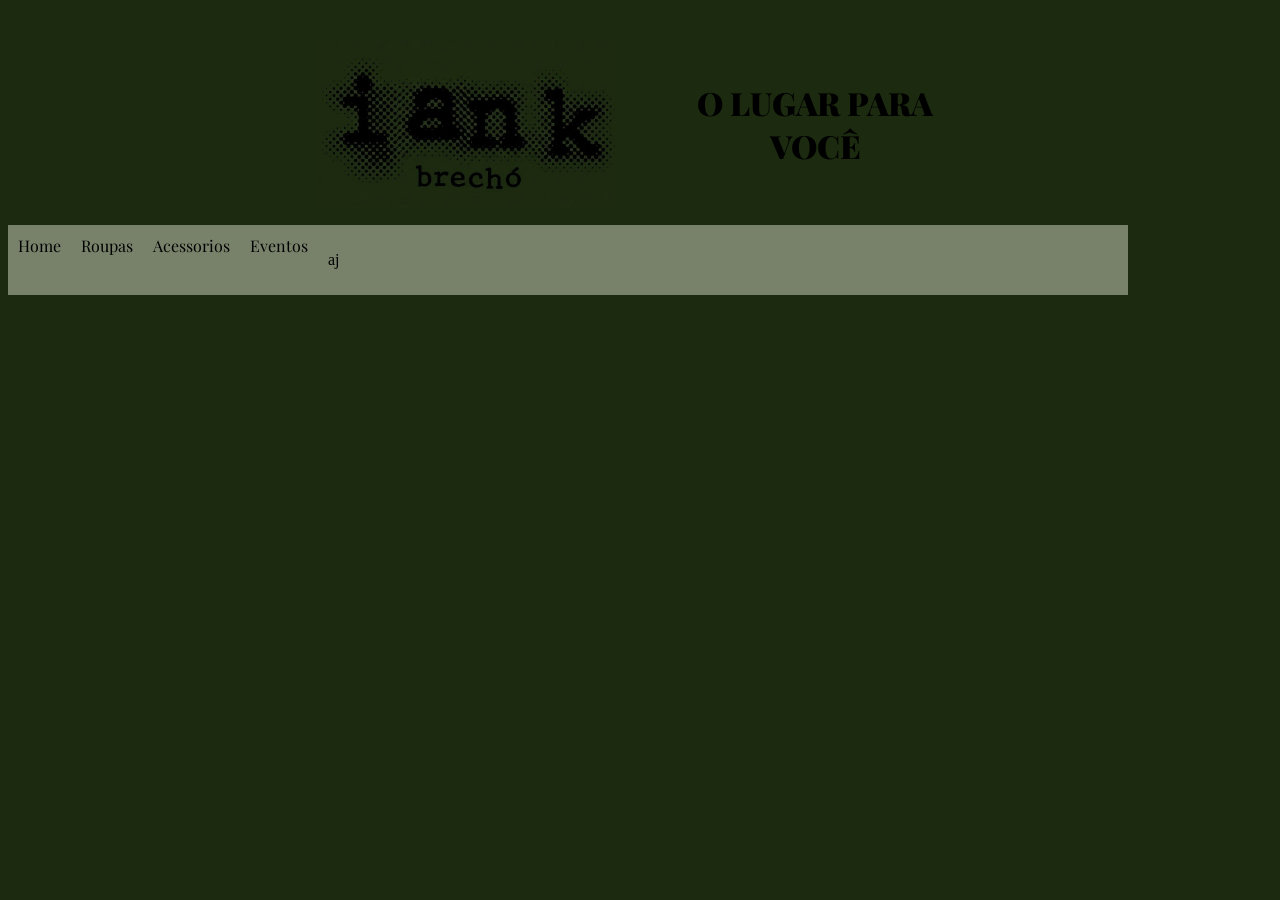
==== index.html @ 8a6be6c2 "vou mimir" ====
<!DOCTYPE html>
<head>
    <link rel="stylesheet" href="style.css">
    <link rel="preconnect" href="https://fonts.googleapis.com">
    <link rel="preconnect" href="https://fonts.gstatic.com" crossorigin>
    <link href="https://fonts.googleapis.com/css2?family=Playfair+Display:ital,wght@0,900;1,900&display=swap" rel="stylesheet">
    <title>Document</title>
</head>
<body>
    <header>
        <div>
        <img class="cabeca" src="assets/logo_cor.png" alt="logo">
        <h1 class="cabeca">O LUGAR PARA VOCÊ</h1>
        </div>
        <ul>
            <li><a href="index.html">Home</a></li>
            <li><a href="roupas.html">Roupas</a></li>
            <li><a href="acessorios.html">Acessorios</a></li>
            <li><a href="eventos.html">Eventos</a></li>
            <div>
                <p>aj</p>
            </div>
        </ul>
    </header>
</body>
</html>
---- style.css ----
html{
    background-color: #1c2a10;
}

.playfair-display-900-normal {
    font-family: "Playfair Display", serif;
    font-optical-sizing: auto;
    font-weight: 900;
    font-style: bold;
}

header>div{
    display:flex;
    justify-content: center;
    gap: 50px;
    align-items: center;
    margin-top: 40px;
}

header>div>img{
    width: 300px;

}

h1{
    font-family: "Playfair Display", serif;
    font-optical-sizing: auto;
    font-weight: 900;
    font-style: normal;
    color: #000000;
    text-align: center;
    width: 300px;
}

ul{
    list-style-type: none;
    display: flex;
    gap: 20px;
    background-color: #78826a;
    width: 1100px;
    padding: 10px;
}

li{
    font-family: "Playfair Display", serif;
    text-decoration: none;
}

a:link, a:visited, a:hover a:active{
    text-decoration: none;
    color: #000000;
}

ul>li>div{
    background-color: #000000;
    width: 500px;
}
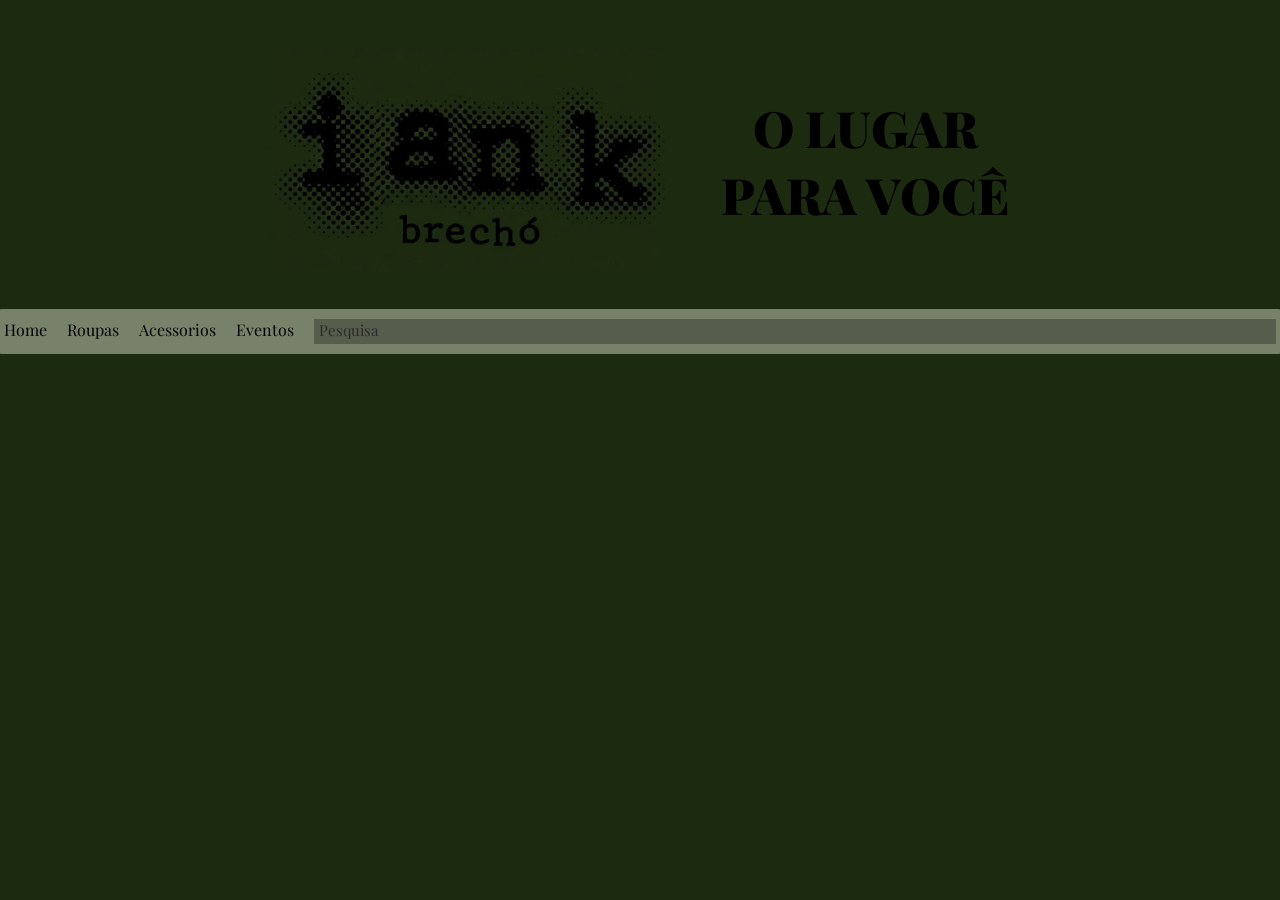
==== commit a55f2aaa: "new stuff" ====
--- a/index.html
+++ b/index.html
@@ -18,7 +18,7 @@
             <li><a href="acessorios.html">Acessorios</a></li>
             <li><a href="eventos.html">Eventos</a></li>
             <div>
-                <p>aj</p>
+                <p>Pesquisa</p>
             </div>
         </ul>
     </header>
--- a/style.css
+++ b/style.css
@@ -9,6 +9,13 @@
     font-style: bold;
 }
 
+header{
+    display: flex;
+    flex-direction: column;
+    align-items: center;
+    gap: 20px;
+}
+
 header>div{
     display:flex;
     justify-content: center;
@@ -18,12 +25,13 @@
 }
 
 header>div>img{
-    width: 300px;
+    width: 400px;
 
 }
 
 h1{
     font-family: "Playfair Display", serif;
+    font-size: 50px;
     font-optical-sizing: auto;
     font-weight: 900;
     font-style: normal;
@@ -35,10 +43,13 @@
 ul{
     list-style-type: none;
     display: flex;
+    flex-direction: row;
+    justify-content: center;
+    background-color: #78826a;
     gap: 20px;
-    background-color: #78826a;
-    width: 1100px;
+    width: 1300px;
     padding: 10px;
+    border-radius: 30px;
 }
 
 li{
@@ -51,7 +62,16 @@
     color: #000000;
 }
 
-ul>li>div{
-    background-color: #000000;
-    width: 500px;
+ul>div{
+    background-color: #565d4c;
+    width: 74%;
+    height: 25px;
+}
+
+ul>div>p{
+    font-family: "Playfair Display", serif;
+    color: #2b2a2a;
+    font-size: 15px;
+    margin-top: 1px;
+    margin-left: 5px;
 }
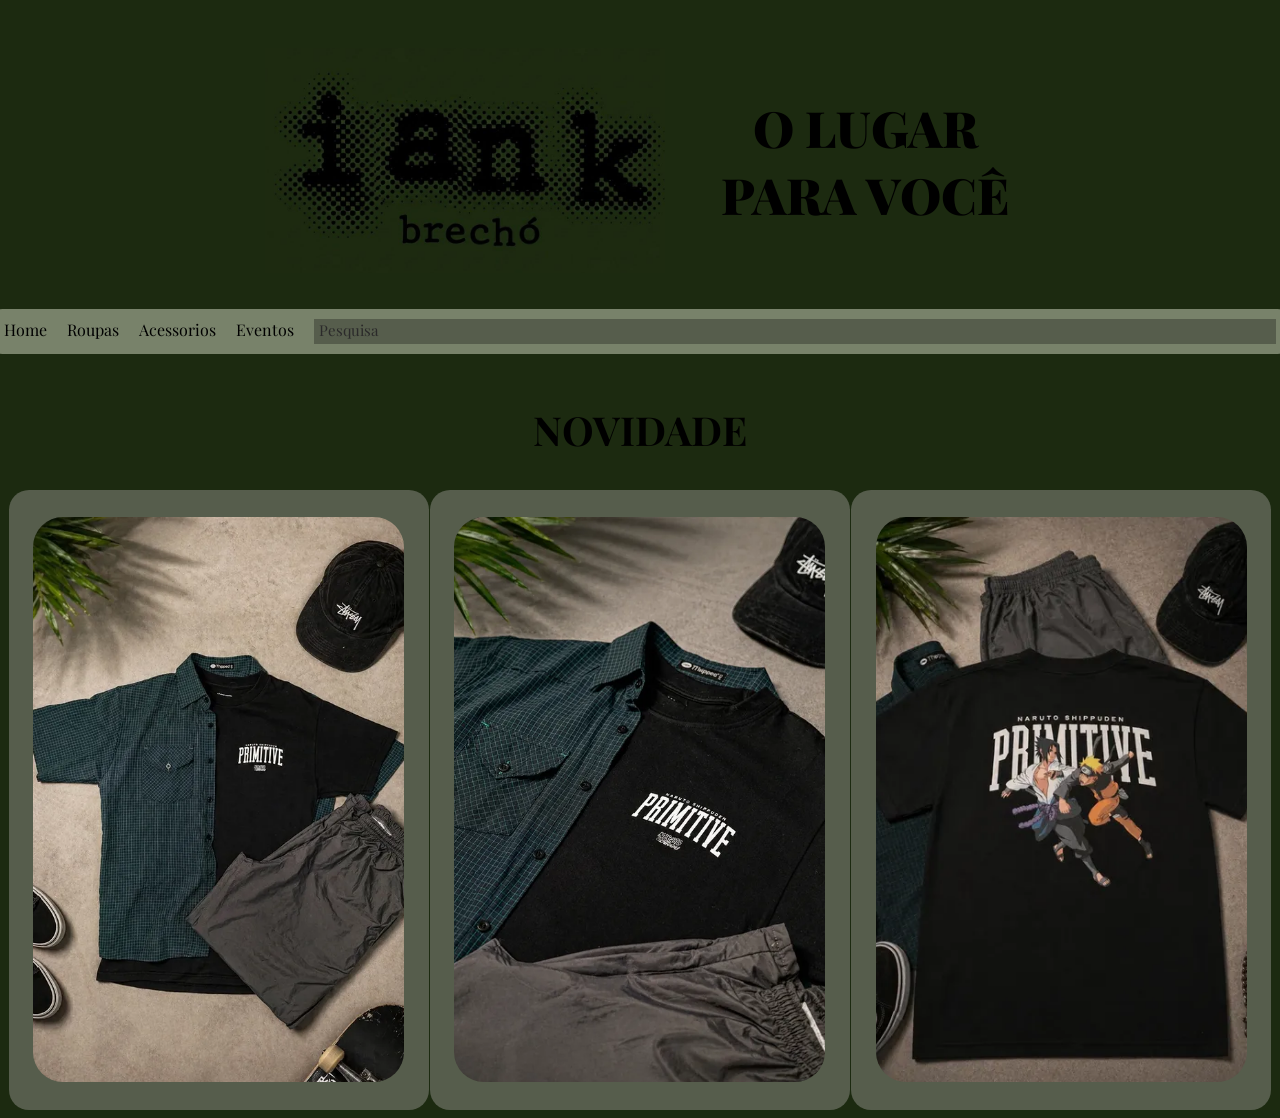
==== commit e7f965a5: "new things" ====
--- a/index.html
+++ b/index.html
@@ -17,10 +17,27 @@
             <li><a href="roupas.html">Roupas</a></li>
             <li><a href="acessorios.html">Acessorios</a></li>
             <li><a href="eventos.html">Eventos</a></li>
-            <div>
+            <nav>
                 <p>Pesquisa</p>
-            </div>
+            </nav>
         </ul>
     </header>
+    <section>
+        <h2>NOVIDADE</h2>
+        <div>
+            <div>
+                <img src="assets/conjuntoN1.png" alt="conjuntoN1">
+            </div>
+            <div>
+                <img src="assets/conjuntoN2.png" alt="conjuntoN2">
+            </div>
+            <div>
+                <img src="assets/conjuntoN3.png" alt="conjuntoN3">
+            </div>
+        </div>
+    </section>
+    <footer>
+        
+    </footer>
 </body>
 </html>
--- a/style.css
+++ b/style.css
@@ -62,16 +62,45 @@
     color: #000000;
 }
 
-ul>div{
+nav{
     background-color: #565d4c;
     width: 74%;
     height: 25px;
 }
 
-ul>div>p{
+nav>p{
     font-family: "Playfair Display", serif;
     color: #2b2a2a;
     font-size: 15px;
     margin-top: 1px;
     margin-left: 5px;
-}+}
+
+section>div{
+    display: flex;
+    flex-direction: row;
+    justify-content: space-around;
+}
+
+section>h2{
+    font-family: "Playfair Display", serif;
+    color: #000000;
+    font-size: 40px;
+    text-align: center;
+}
+
+section>div>div{
+    background-color: #565d4c;
+    width: 400px;
+    height: 600px;
+    border-radius: 20px;
+    display: flex;
+    justify-content: center;
+    align-items: center;
+    padding: 10px;
+}
+
+section>div>div>img{
+    border-radius: 30px;
+}
+
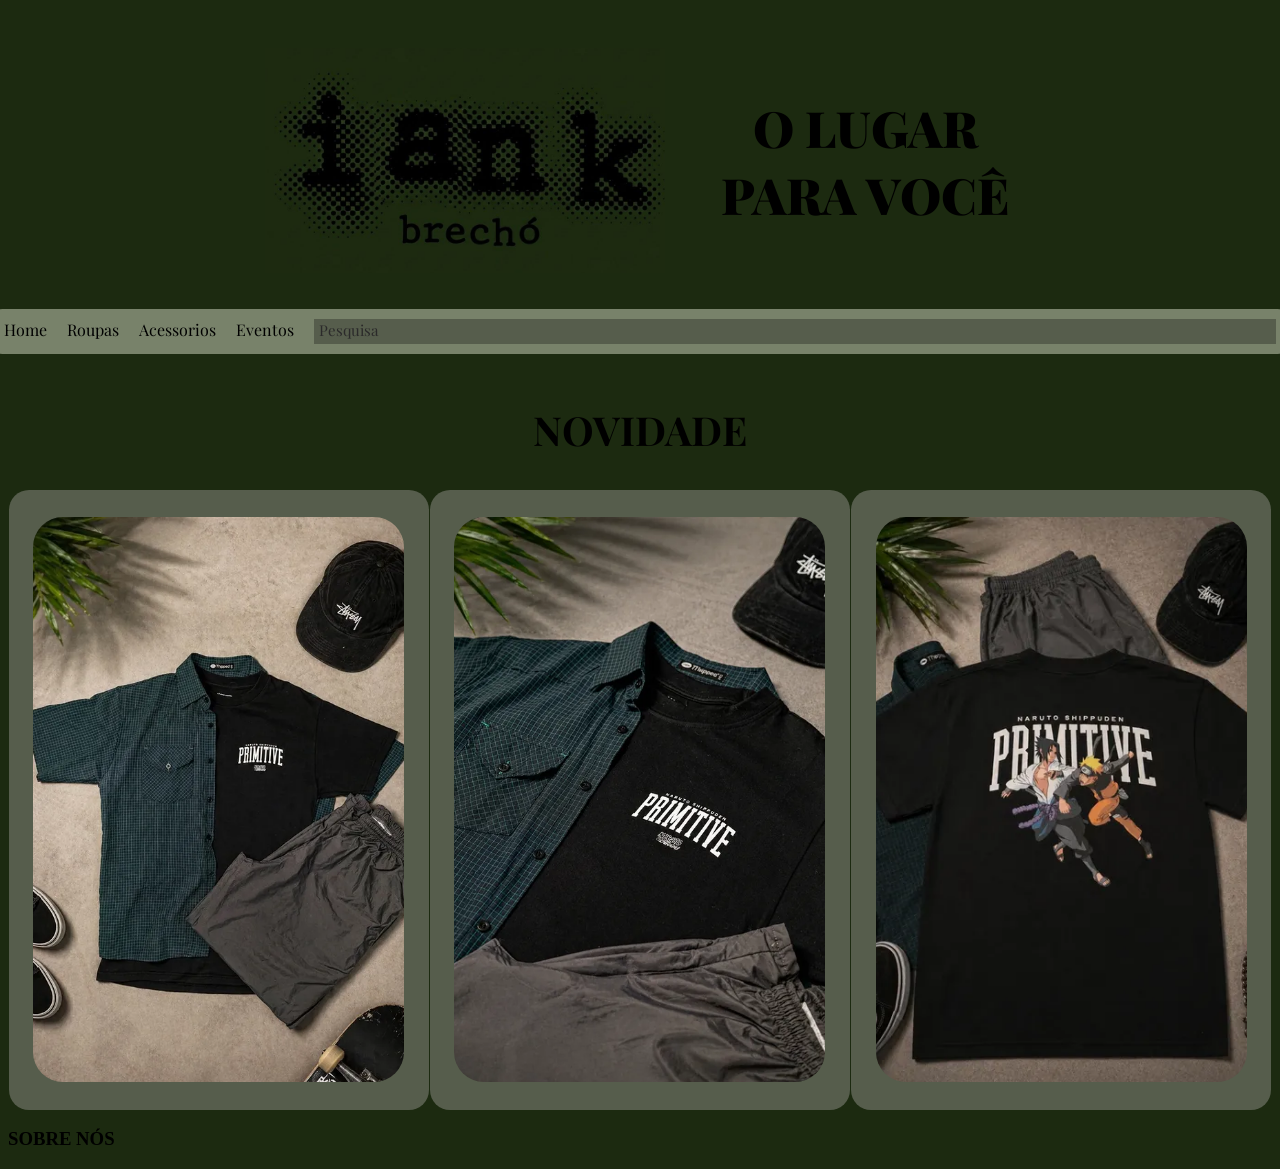
==== commit c26148c5: "Sobre nos comeco" ====
--- a/index.html
+++ b/index.html
@@ -36,8 +36,8 @@
             </div>
         </div>
     </section>
-    <footer>
-        
-    </footer>
+    <article>
+        <h3>SOBRE NÓS</h3>
+    </article>
 </body>
 </html>
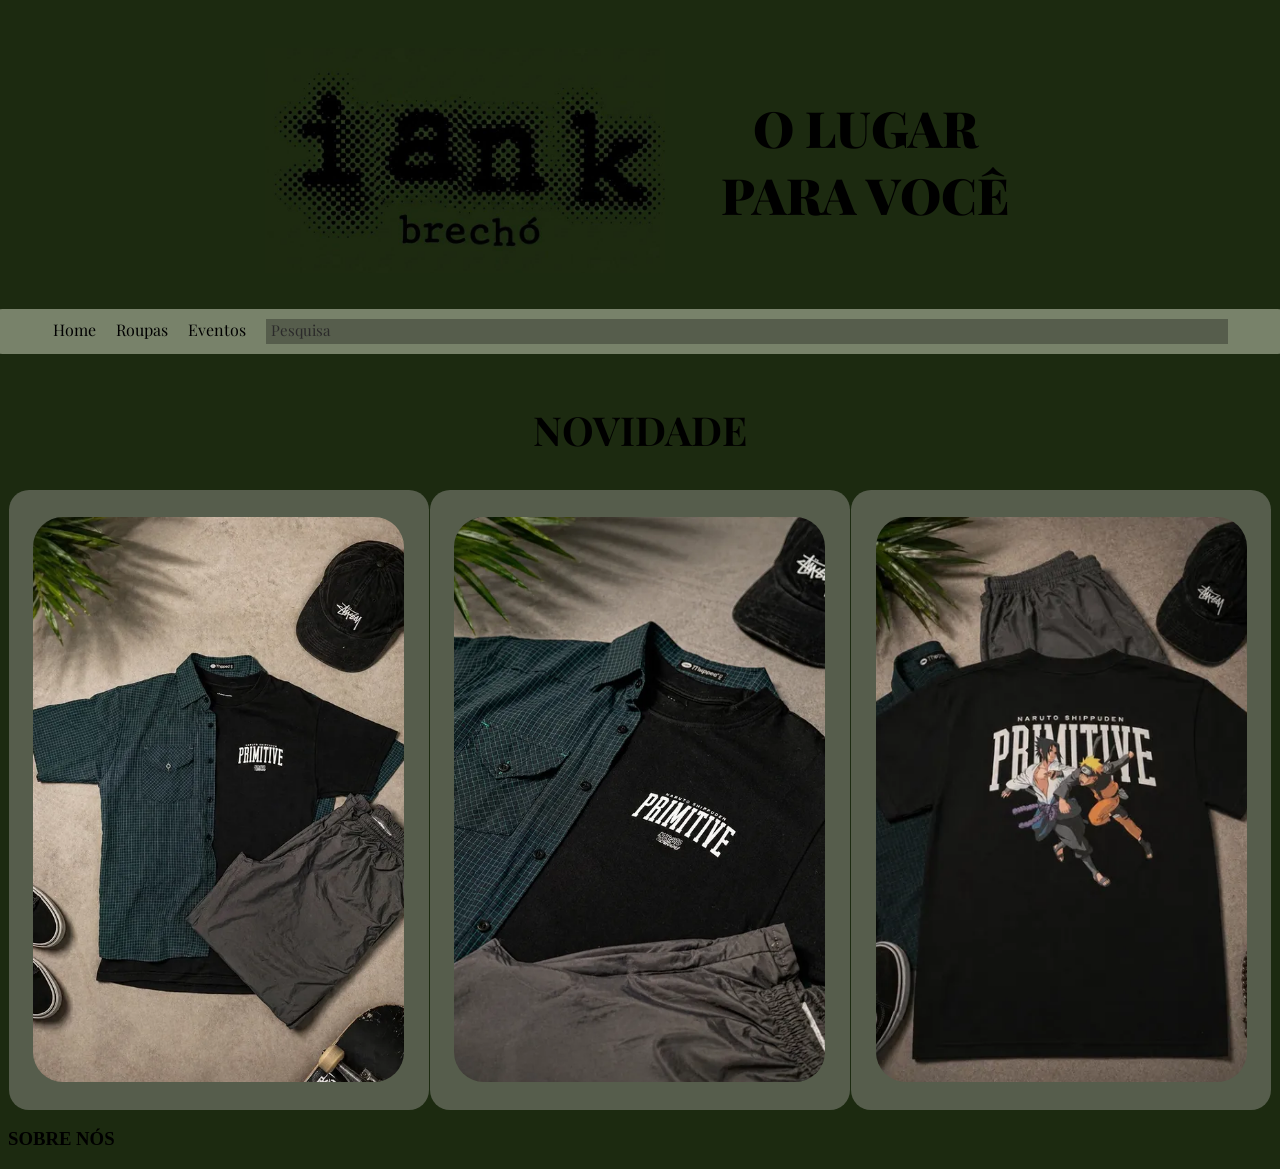
==== commit 58f0c641: "acessorios remove" ====
--- a/index.html
+++ b/index.html
@@ -15,7 +15,6 @@
         <ul>
             <li><a href="index.html">Home</a></li>
             <li><a href="roupas.html">Roupas</a></li>
-            <li><a href="acessorios.html">Acessorios</a></li>
             <li><a href="eventos.html">Eventos</a></li>
             <nav>
                 <p>Pesquisa</p>
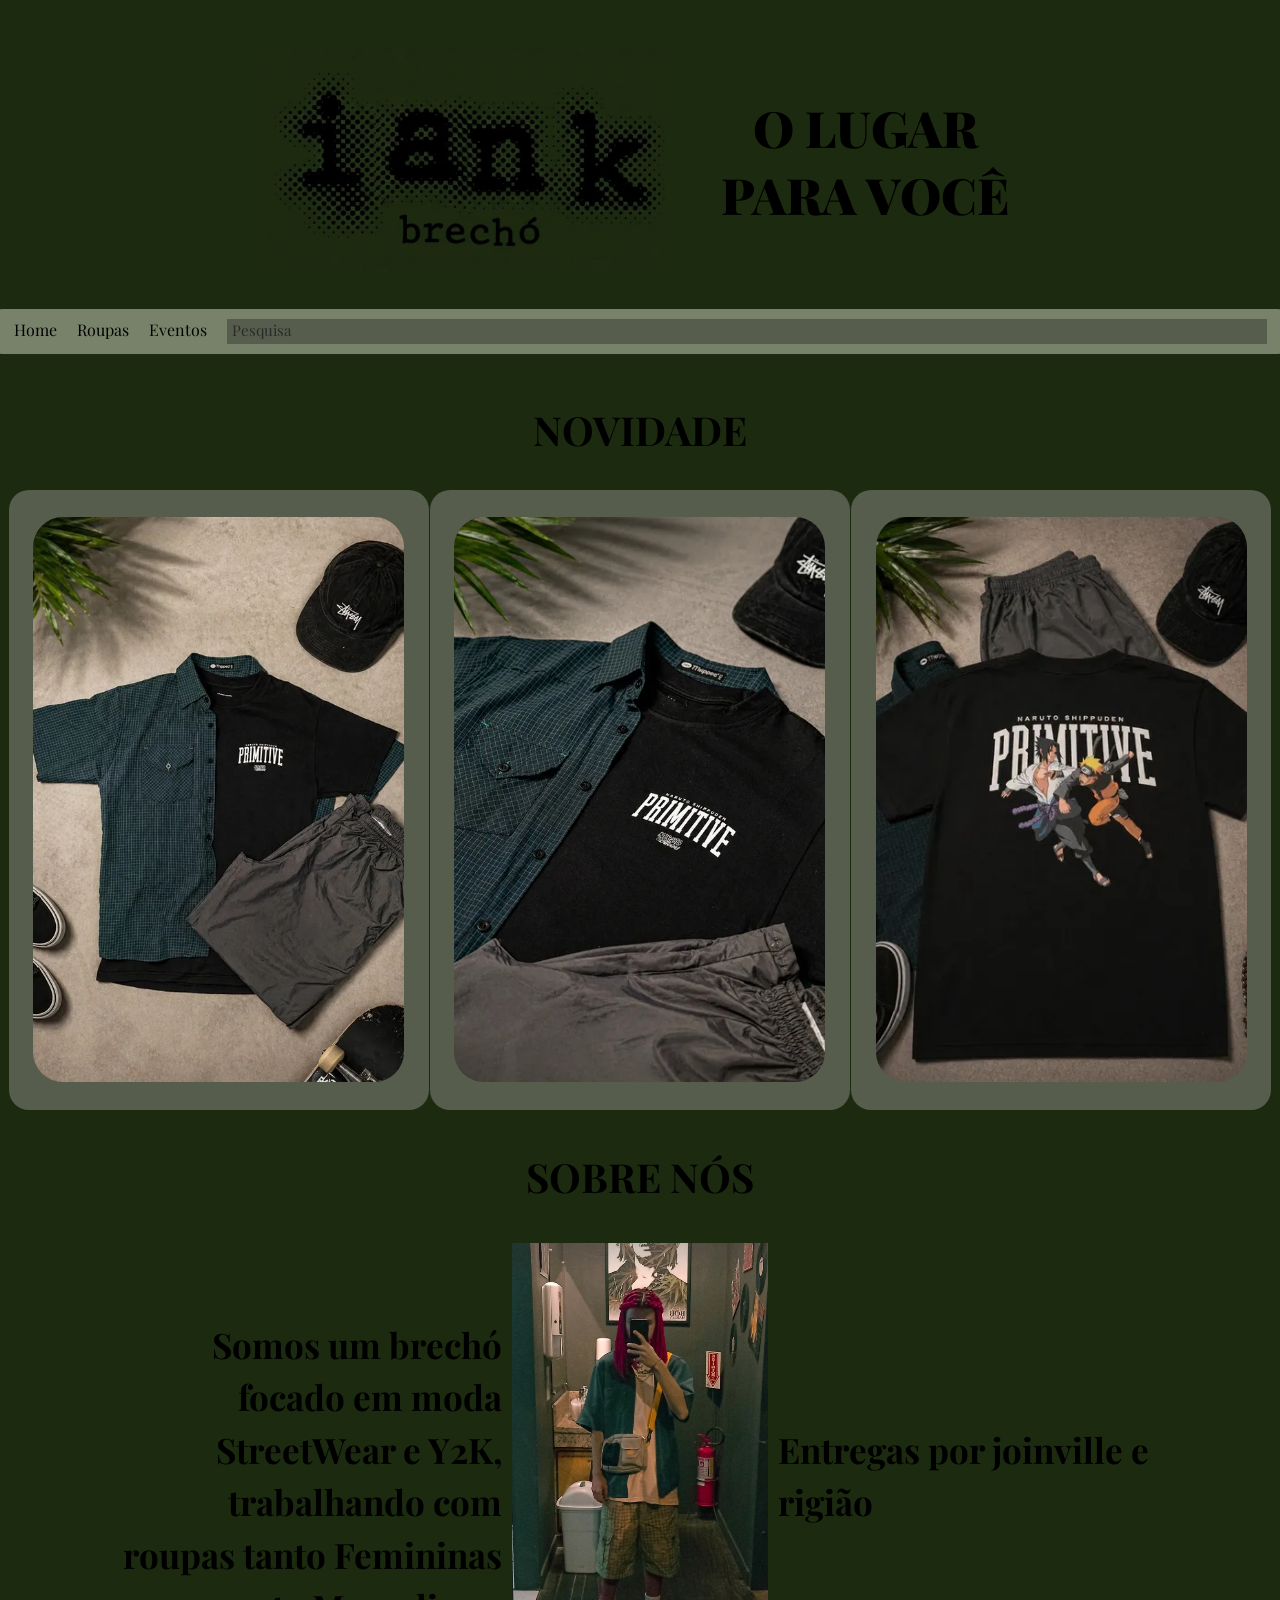
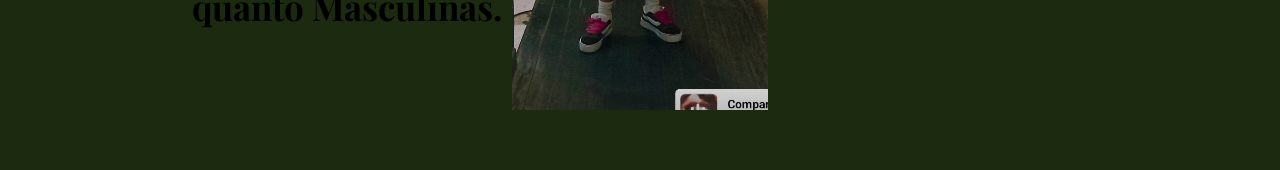
==== commit 5d4b66f2: "sobre nos html e css" ====
--- a/index.html
+++ b/index.html
@@ -37,6 +37,11 @@
     </section>
     <article>
         <h3>SOBRE NÓS</h3>
+        <div>
+            <h4>Somos um brechó focado em moda StreetWear e Y2K, trabalhando com roupas tanto Femininas quanto Masculinas.</h4>
+            <img src="assets/retrato.png" alt="retrato">
+            <h5>Entregas por joinville e rigião</h5>
+        </div>
     </article>
 </body>
 </html>
--- a/style.css
+++ b/style.css
@@ -64,7 +64,7 @@
 
 nav{
     background-color: #565d4c;
-    width: 74%;
+    width: 80%;
     height: 25px;
 }
 
@@ -104,3 +104,37 @@
     border-radius: 30px;
 }
 
+h3{
+    font-family: "Playfair Display", serif;
+    color: #000000;
+    font-size: 40px;
+    text-align: center;
+}
+
+article>div{
+    display: flex;
+    flex-direction: row;
+    justify-content: center;
+    gap: 10px;
+    align-items: center;
+    margin-bottom: 60px;
+}
+
+h4{
+    width: 30%;
+    font-family: "Playfair Display", serif;
+    color: #000000;
+    font-size: 35px;
+    text-align: end;
+    line-height: 150%;
+}
+
+h5{
+    width: 30%;
+    height: 10%;
+    font-family: "Playfair Display", serif;
+    color: #000000;
+    font-size: 35px;
+    text-align: start;
+    line-height: 150%;
+}
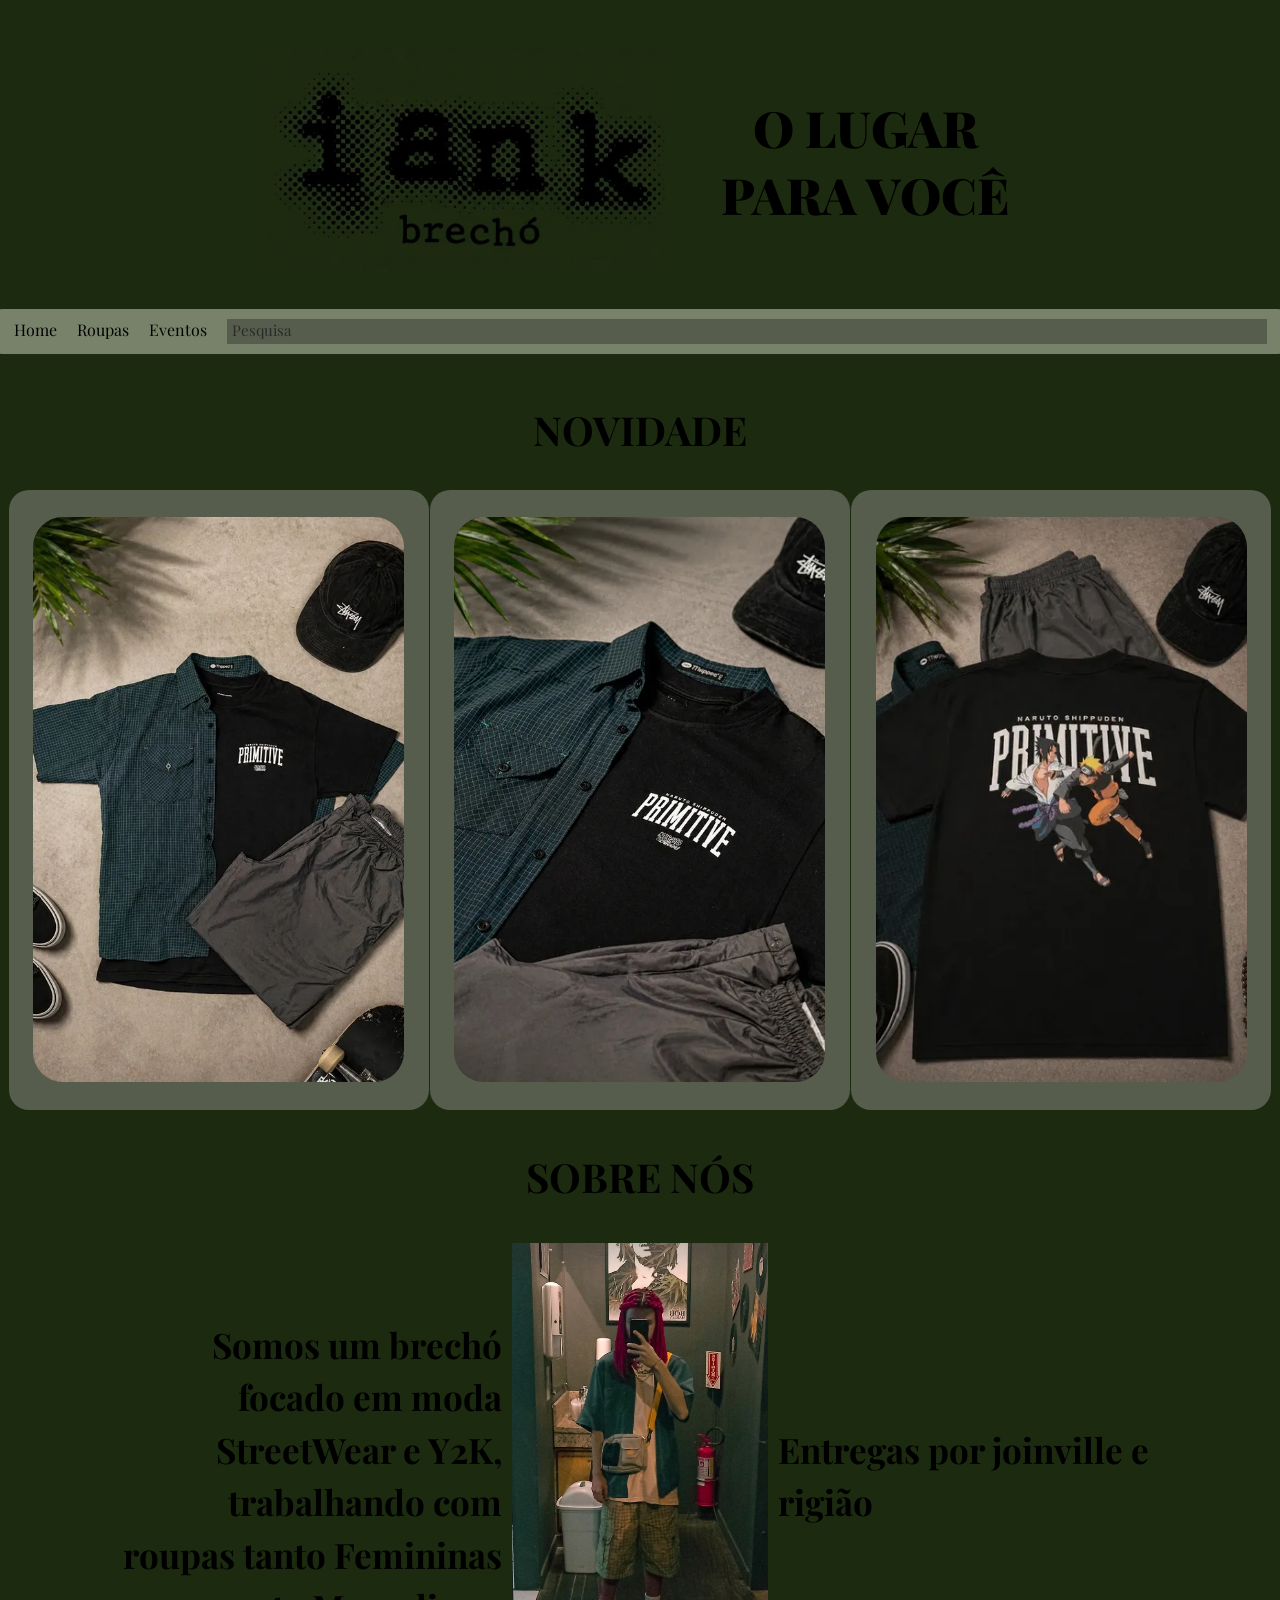
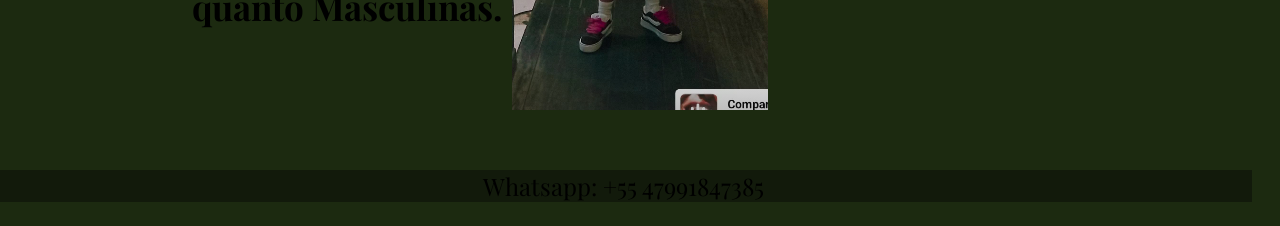
==== commit 1d511f41: "footer inicio" ====
--- a/index.html
+++ b/index.html
@@ -43,5 +43,9 @@
             <h5>Entregas por joinville e rigião</h5>
         </div>
     </article>
+    <footer>
+        <p>Whatsapp: +55 47991847385</p>
+        
+    </footer>
 </body>
 </html>
--- a/style.css
+++ b/style.css
@@ -126,7 +126,7 @@
     color: #000000;
     font-size: 35px;
     text-align: end;
-    line-height: 150%;
+    line-height: 1.5;
 }
 
 h5{
@@ -136,5 +136,14 @@
     color: #000000;
     font-size: 35px;
     text-align: start;
-    line-height: 150%;
+    line-height: 1.5;
+}
+
+footer{
+    font-family: "Playfair Display", serif;
+    font-size: 150%;
+    background-color: #121a0b;
+    text-align: center;
+    margin-left: -1%;
+    margin-right: 20px;
 }
